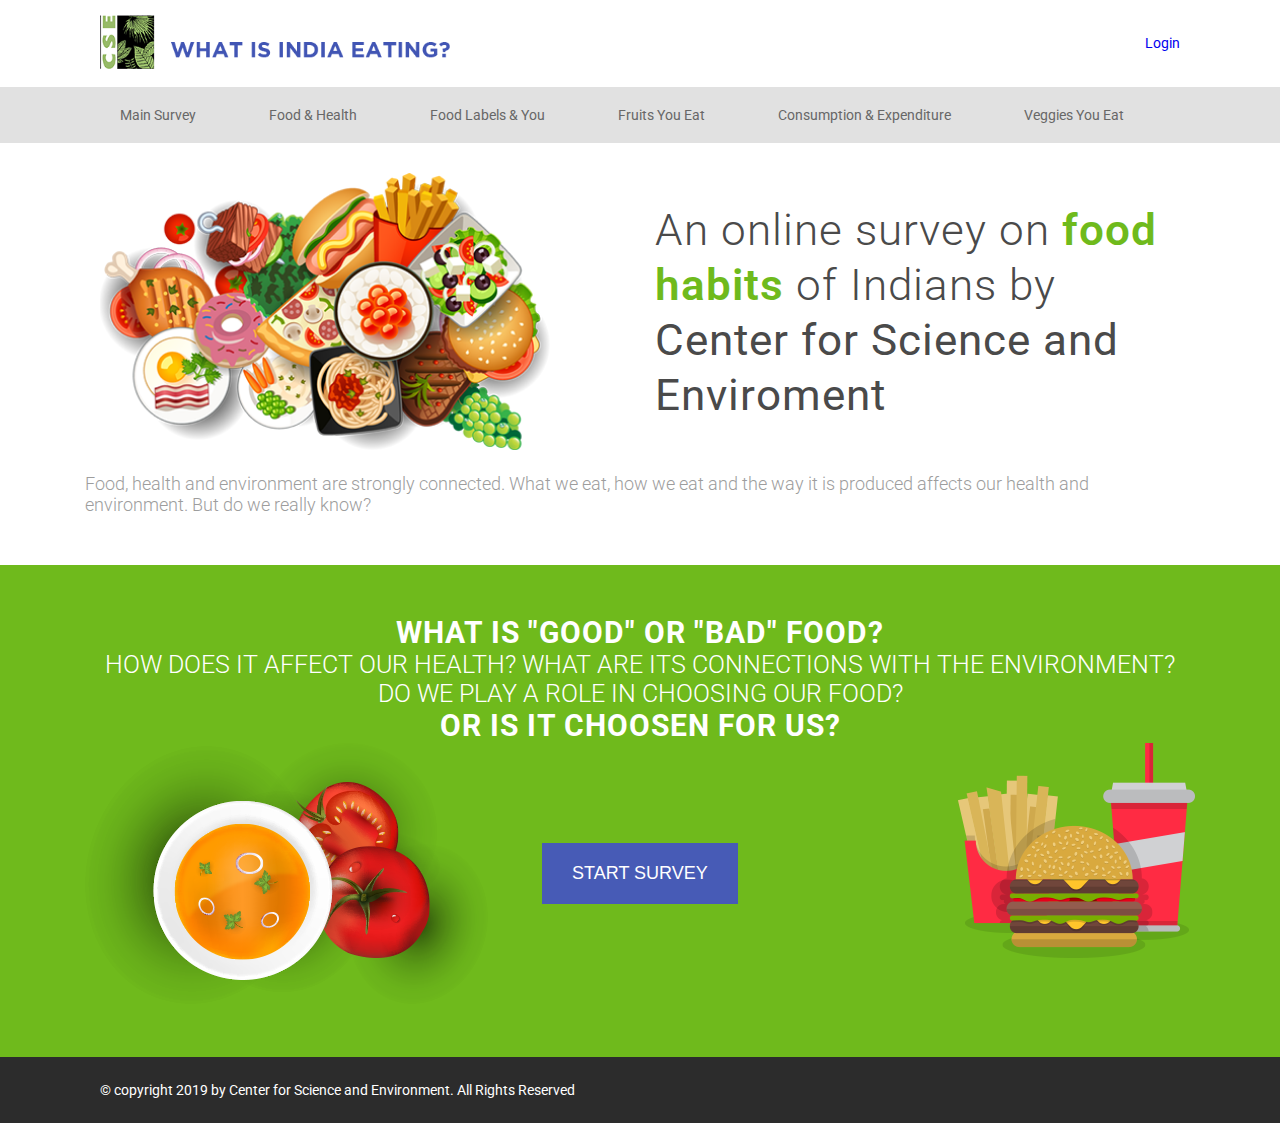
==== index.html @ 9a331d63 "d" ====
<!DOCTYPE html>
<html lang="en">
  <head>
    <meta charset="UTF-8" />
    <meta name="viewport" content="width=device-width, initial-scale=1.0" />
    <meta http-equiv="X-UA-Compatible" content="ie=edge" />
    <title>Document</title>
    <!-- Custom css file init -->
    <link rel="stylesheet" href="css/style.css" />
    <!-- font awesome css file include -->
    <link
      rel="stylesheet"
      href="https://use.fontawesome.com/releases/v5.4.1/css/all.css"
    />
  </head>
  <body>
    <!-- navigation bar section -->
    <header class="header_sec">
      <div class="container">
        <!-- top navbar section -->
        <div class="top_navbar">
          <div class="row">
            <div class="col-md-6">
              <div class="top_logo">
                <a href="index.html">
                  <img src="images/logo.png" alt="" />
                </a>
              </div>
            </div>
            <div class="col-md-6">
                <div class="setting">
                    <a href="#">Login</a>
                </div>
            </div>
          </div>
        </div>
        <!-- menu header section -->
      </div>

      <!-- top navbar section -->
      <div class="menubar">
        <div class="container">
            <div class="menubar">
                <ul>
                    <li><a href="">Main Survey</a></li>
                    <li><a href="">Food & Health</a></li>
                    <li><a href="">Food Labels & You</a></li>
                    <li><a href="">Fruits You Eat</a></li>
                    <li><a href="">Consumption & Expenditure</a></li>
                    <li><a href="">Veggies You Eat</a></li>
                </ul>
            </div>
        </div>
      </div>
      <!-- menu header section -->
    </header>
    <!-- navigation bar section -->
    <!-- Banner section -->
    <section class="banner">
        <div class="container">
            <div class="row">
                <div class="col-md-6">
                    <div class="banner-img">
                        <img width="450" src="images/banner-img.png" alt="">
                    </div>
                </div>
                <div class="col-md-6">
                    <div class="banner_desc">
                        <h2>An online survey on <span>food habits</span> of Indians by</h2>
                        <h2>Center for Science and Enviroment</h2>
                    </div>
                </div>
            </div>
            <div class="banner_text">
                <h6>Food, health and environment are strongly connected. What we eat, how we eat and the way it is produced affects our health and environment. But do we really know?</h6>
            </div>
        </div>
    </section>
    <!-- Banner section -->

    <!-- start survey section -->
    <section class="survey_sec">
        <div class="container">
            <div class="survey_head">
                <h2><span>WHAT IS "GOOD" OR "BAD" FOOD?</span> HOW DOES IT AFFECT OUR HEALTH? WHAT ARE ITS CONNECTIONS WITH THE ENVIRONMENT? <br> DO WE PLAY A ROLE IN CHOOSING OUR FOOD? <span>OR IS IT CHOOSEN FOR US?</span></h2>
            </div>
            <div class="row"  >
                <div class="col-md-4 text-left">
                    <img src="images/food-1.png" alt="">
                </div>
                <div class="col-md-4">
                    <div class="survey_btn text-center">
                        <button type="button" disabled>START SURVEY</button>
                    </div>
                </div>
                <div class="col-md-4 text-right">
                        <img src="images/food-2.png" alt="">
                </div>
            </div>
        </div>
    </section>
    <!-- start survey section -->
    <!-- footer section -->
    <footer class="footer">
        <div class="container">
            <div class="row">
                <div class="col-md-6">
                    <div class="footer_copy_head">
                        <p>&copy; copyright 2019 by Center for Science and Environment. All Rights Reserved</p>
                    </div>
                </div>
                <div class="col-md-6"></div>
            </div>
        </div>
    </footer>
    <!-- footer section -->




























    <!-- Jquery file include  -->
    <script src="https://ajax.googleapis.com/ajax/libs/jquery/3.4.1/jquery.min.js"></script>
    <!-- Custom JSS file init  -->
    <script src="js/script.js"></script>
  </body>
</html>
---- css/style.css ----
@import url("https://fonts.googleapis.com/css?family=Roboto:300,400&display=swap");
* {
  margin: 0;
  padding: 0;
  -webkit-box-sizing: border-box;
          box-sizing: border-box;
}

html {
  font-size: 10px;
}

html,
body,
div,
span,
applet,
object,
iframe,
h1,
h2,
h3,
h4,
h5,
h6,
p,
blockquote,
pre,
a,
abbr,
acronym,
address,
big,
cite,
code,
del,
dfn,
em,
img,
ins,
kbd,
q,
s,
samp,
small,
strike,
strong,
sub,
sup,
tt,
var,
b,
u,
i,
center,
dl,
dt,
dd,
ol,
ul,
li,
fieldset,
form,
label,
legend,
table,
caption,
tbody,
tfoot,
thead,
tr,
th,
td,
article,
aside,
canvas,
details,
embed,
figure,
figcaption,
footer,
header,
hgroup,
menu,
nav,
output,
ruby,
section,
summary,
time,
mark,
audio,
video {
  margin: 0;
  padding: 0;
  border: 0;
  vertical-align: baseline;
}

ul {
  margin-bottom: 0px;
}

ul li {
  list-style: none;
}

a {
  text-decoration: none;
}

body {
  font-family: "Roboto", sans-serif;
  font-size: 1.4rem;
}

.container {
  max-width: 1140px;
  padding: 0 15px;
  width: 100%;
  margin: 0 auto;
}

.d_flex {
  display: -webkit-box;
  display: -ms-flexbox;
  display: flex;
}

.flex_fill {
  -webkit-box-flex: 1;
      -ms-flex-positive: 1;
          flex-grow: 1;
}

.row {
  display: -webkit-box;
  display: -ms-flexbox;
  display: flex;
  padding: 0 -15px;
}

.col-md-6 {
  -webkit-box-flex: 0;
      -ms-flex: 0 0 50%;
          flex: 0 0 50%;
  max-width: 50%;
  padding: 0 15px;
}

.col-md-4 {
  -webkit-box-flex: 0;
      -ms-flex: 0 0 33.33%;
          flex: 0 0 33.33%;
  max-width: 33.33%;
}

.text-center {
  text-align: center;
}

.text-left {
  text-align: left;
}

.text-right {
  text-align: right;
}

.header_sec {
  background-color: #fff;
}

.top_navbar {
  padding: 15px 0;
}

.top_navbar a img {
  width: 350px;
}

.menubar {
  background-color: #e1e1e1;
}

.menubar ul li {
  display: inline-block;
}

.menubar ul li a {
  color: #676767;
  display: block;
  padding: 20px 35px;
  -webkit-transition: all ease-in-out 0.3s;
  transition: all ease-in-out 0.3s;
}

.menubar ul li a:hover {
  background-color: #6fba1c;
  color: #fff;
}

.menuActive {
  background-color: #6fba1c;
  color: #fff !important;
}

.setting a {
  font-size: 14px;
  display: block;
  text-align: right;
  margin-top: 20px;
}

.banner {
  padding: 30px 0;
}

.banner .banner_desc {
  padding-top: 30px;
}

.banner .banner_desc h2 {
  color: #4a4a4a;
  font-size: 44px;
  font-weight: 400;
  letter-spacing: 1px;
  line-height: 55px;
}

.banner .banner_desc h2:first-child {
  font-weight: 300;
}

.banner .banner_desc h2:first-child span {
  color: #6fba1c;
  font-weight: 600;
}

.banner_text {
  margin: 20px 0;
}

.banner_text h6 {
  font-size: 1.8rem;
  color: #9d9d9d;
  font-weight: 300;
}

.survey_sec {
  background-color: #6fba1c;
  padding: 50px 0;
}

.survey_head h2 {
  color: #fff;
  text-align: center;
  font-weight: 300;
  font-size: 2.5rem;
}

.survey_head h2 span {
  display: block;
  font-weight: bold;
  letter-spacing: 1px;
  font-size: 3rem;
}

.survey_btn button {
  background-color: #475bb6;
  padding: 20px 30px;
  color: #fff;
  border: 0;
  font-size: 1.8rem;
  cursor: pointer;
  margin-top: 100px;
  display: block;
  margin: 100px auto 0;
}

.footer {
  background-color: #2c2c2c;
  padding: 25px 0;
}

.footer .footer_copy_head p {
  color: #fff;
}

.main_survey {
  height: 600px;
}

.main_survey .survey_pics {
  width: 35%;
  background-color: #6fba1c;
  display: -webkit-box;
  display: -ms-flexbox;
  display: flex;
  -webkit-box-pack: end;
      -ms-flex-pack: end;
          justify-content: flex-end;
  height: 600px;
}

label {
  color: #9d9d9d;
}

.survey_form {
  padding: 30px 50px;
}

.survey_form h1 {
  color: #676767;
  font-size: 3.5rem;
}

.survey_form h1 span {
  font-weight: 300;
}

form {
  margin-top: 30px;
}

.form_control {
  display: block;
  width: 100%;
  height: calc(4.25rem + 2px);
  padding: .375rem .75rem;
  font-size: 1.6rem;
  line-height: 1.5;
  color: #495057;
  background-color: #fff;
  background-clip: padding-box;
  border: 1px solid #9d9d9d;
  color: #9d9d9d;
}

.form_control::-webkit-input-placeholder {
  font-size: 1.6rem;
  color: #9d9d9d;
}

.form_control:-ms-input-placeholder {
  font-size: 1.6rem;
  color: #9d9d9d;
}

.form_control::-ms-input-placeholder {
  font-size: 1.6rem;
  color: #9d9d9d;
}

.form_control::placeholder {
  font-size: 1.6rem;
  color: #9d9d9d;
}

.form_group {
  margin-bottom: 30px;
}

.provide_btn {
  background-color: #475bb6;
  width: 100%;
  padding: 15px;
  color: #fff;
  border: 0;
}
/*# sourceMappingURL=style.css.map */
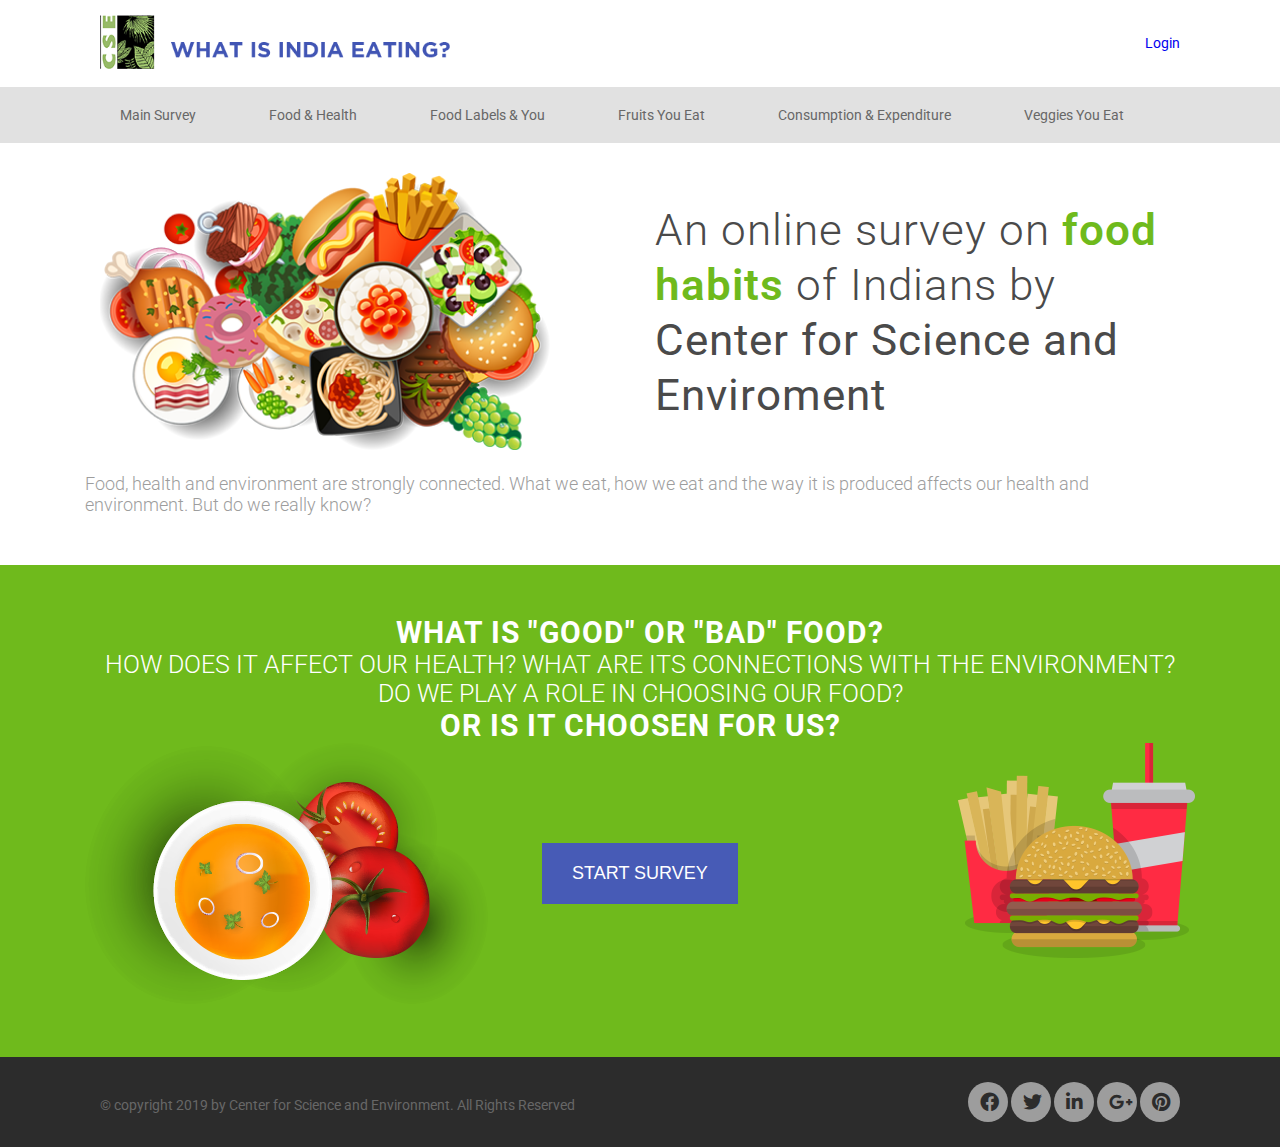
==== commit 31878642: "d" ====
--- a/index.html
+++ b/index.html
@@ -12,6 +12,7 @@
       rel="stylesheet"
       href="https://use.fontawesome.com/releases/v5.4.1/css/all.css"
     />
+    <link rel="stylesheet" href="https://maxcdn.bootstrapcdn.com/font-awesome/4.7.0/css/font-awesome.min.css">
   </head>
   <body>
     <!-- navigation bar section -->
@@ -29,7 +30,7 @@
             </div>
             <div class="col-md-6">
                 <div class="setting">
-                    <a href="#">Login</a>
+                    <a href="javascript:void(0)"><span id="loginpopup">Login</span></a>
                 </div>
             </div>
           </div>
@@ -42,7 +43,7 @@
         <div class="container">
             <div class="menubar">
                 <ul>
-                    <li><a href="">Main Survey</a></li>
+                    <li><a href="main-survey.html">Main Survey</a></li>
                     <li><a href="">Food & Health</a></li>
                     <li><a href="">Food Labels & You</a></li>
                     <li><a href="">Fruits You Eat</a></li>
@@ -109,12 +110,44 @@
                         <p>&copy; copyright 2019 by Center for Science and Environment. All Rights Reserved</p>
                     </div>
                 </div>
-                <div class="col-md-6"></div>
+                <div class="col-md-6">
+                    <ul class="social_icon">
+                        <li><a href=""><i class="fab fa-facebook-f"></i></a></li>
+                        <li><a href=""><i class="fab fa-twitter"></i></a></li>
+                        <li><a href=""><i class="fab fa-linkedin"></i></a></li>
+                        <li><a href=""><i class="fab fa-google-plus"></i></a></li>
+                        <li><a href=""><i class="fab fa-pinterest"></i></a></li>
+                    </ul>
+                </div>
             </div>
         </div>
     </footer>
     <!-- footer section -->
 
+    <!-- login poup section -->
+    <div class="login_wrap">
+        <div class="login_box">
+            <div class="closebtn">
+                <i class="fas fa-times"></i>
+            </div>
+            <div class="login_head">
+                <h4>CSE</h4>
+            </div>
+            <div class="login_form">
+                <div class="form_group">
+                    <input type="text" placeholder="Username" id="username">
+                </div>
+                <div class="form_group">
+                    <input type="password" placeholder="Password" id="password">
+                </div>
+                <button type="button" id="loginform">Login</button>
+            </div>
+        </div>
+    </div>
+    <!-- login poup section -->
+    <!-- overlay -->
+    <div class="overlay"></div>
+    <!-- overlay -->
 
 
 
--- a/css/style.css
+++ b/css/style.css
@@ -284,7 +284,9 @@
 }
 
 .footer .footer_copy_head p {
-  color: #fff;
+  color: #676767;
+  margin-top: 15px;
+  margin-bottom: 0;
 }
 
 .main_survey {
@@ -304,7 +306,7 @@
 }
 
 label {
-  color: #9d9d9d;
+  color: #616161;
 }
 
 .survey_form {
@@ -327,35 +329,38 @@
 .form_control {
   display: block;
   width: 100%;
-  height: calc(4.25rem + 2px);
-  padding: .375rem .75rem;
+  height: 40px;
+  padding: 0.375rem 0.75rem;
   font-size: 1.6rem;
   line-height: 1.5;
-  color: #495057;
+  color: #616161;
   background-color: #fff;
   background-clip: padding-box;
   border: 1px solid #9d9d9d;
-  color: #9d9d9d;
 }
 
 .form_control::-webkit-input-placeholder {
   font-size: 1.6rem;
-  color: #9d9d9d;
+  color: #616161;
 }
 
 .form_control:-ms-input-placeholder {
   font-size: 1.6rem;
-  color: #9d9d9d;
+  color: #616161;
 }
 
 .form_control::-ms-input-placeholder {
   font-size: 1.6rem;
-  color: #9d9d9d;
+  color: #616161;
 }
 
 .form_control::placeholder {
   font-size: 1.6rem;
-  color: #9d9d9d;
+  color: #616161;
+}
+
+select {
+  color: #616161;
 }
 
 .form_group {
@@ -369,4 +374,145 @@
   color: #fff;
   border: 0;
 }
+
+.social_icon {
+  text-align: right;
+}
+
+.social_icon li {
+  display: inline-block;
+}
+
+.social_icon li a i {
+  background-color: #9d9d9d;
+  color: #2c2c2c;
+  width: 40px;
+  height: 40px;
+  border-radius: 50%;
+  padding: 10px 12px;
+  font-size: 19px;
+}
+
+.overlay {
+  background: #0000005c;
+  position: fixed;
+  width: 100%;
+  height: 100%;
+  top: 0;
+  left: 0;
+  z-index: 9;
+  display: none;
+}
+
+.gender_input {
+  font-size: 16px;
+  margin-top: 5px;
+}
+
+.gender_name {
+  font-weight: 600;
+}
+
+.login_wrap {
+  position: fixed;
+  width: 100%;
+  height: 100%;
+  top: 0;
+  left: 0;
+  z-index: 99;
+  display: -webkit-box;
+  display: -ms-flexbox;
+  display: flex;
+  -webkit-box-pack: center;
+      -ms-flex-pack: center;
+          justify-content: center;
+  -webkit-box-align: center;
+      -ms-flex-align: center;
+          align-items: center;
+  -webkit-transform: scale(0);
+          transform: scale(0);
+  -webkit-transition: all ease-in-out .3s;
+  transition: all ease-in-out .3s;
+}
+
+.login_wrap .login_box {
+  background: #6fba1c;
+  padding: 30px;
+  border-radius: 5px;
+  width: 400px;
+  height: 300px;
+  position: relative;
+}
+
+.login_wrap .login_box .closebtn {
+  position: absolute;
+  top: 10px;
+  right: 10px;
+  color: #fff;
+}
+
+.login_wrap .login_box .closebtn i {
+  cursor: pointer;
+}
+
+.login_wrap .login_box .login_head h4 {
+  color: #fff;
+  text-align: center;
+  font-weight: 300;
+  font-size: 45px;
+}
+
+.login_wrap .login_box .login_form {
+  margin-top: 30px;
+}
+
+.login_wrap .login_box .login_form .form_group {
+  margin-bottom: 15px;
+}
+
+.login_wrap .login_box .login_form input {
+  display: block;
+  width: 100%;
+  height: 40px;
+  padding: 0.375rem 0.75rem;
+  font-size: 1.6rem;
+  line-height: 1.5;
+  background-color: transparent;
+  border: 0;
+  color: #fff;
+  border-bottom: solid 1px #fff;
+}
+
+.login_wrap .login_box .login_form input::-webkit-input-placeholder {
+  color: #fff;
+}
+
+.login_wrap .login_box .login_form input:-ms-input-placeholder {
+  color: #fff;
+}
+
+.login_wrap .login_box .login_form input::-ms-input-placeholder {
+  color: #fff;
+}
+
+.login_wrap .login_box .login_form input::placeholder {
+  color: #fff;
+}
+
+.login_wrap .login_box .login_form button {
+  color: #fff;
+  border: 0;
+  color: #2c2c2c;
+  padding: 10px 30px;
+  border-radius: 50px;
+}
+
+.openLoginPopup {
+  -webkit-transform: scale(1);
+          transform: scale(1);
+}
+
+.screen_head h1 {
+  font-size: 30px !important;
+}
 /*# sourceMappingURL=style.css.map */